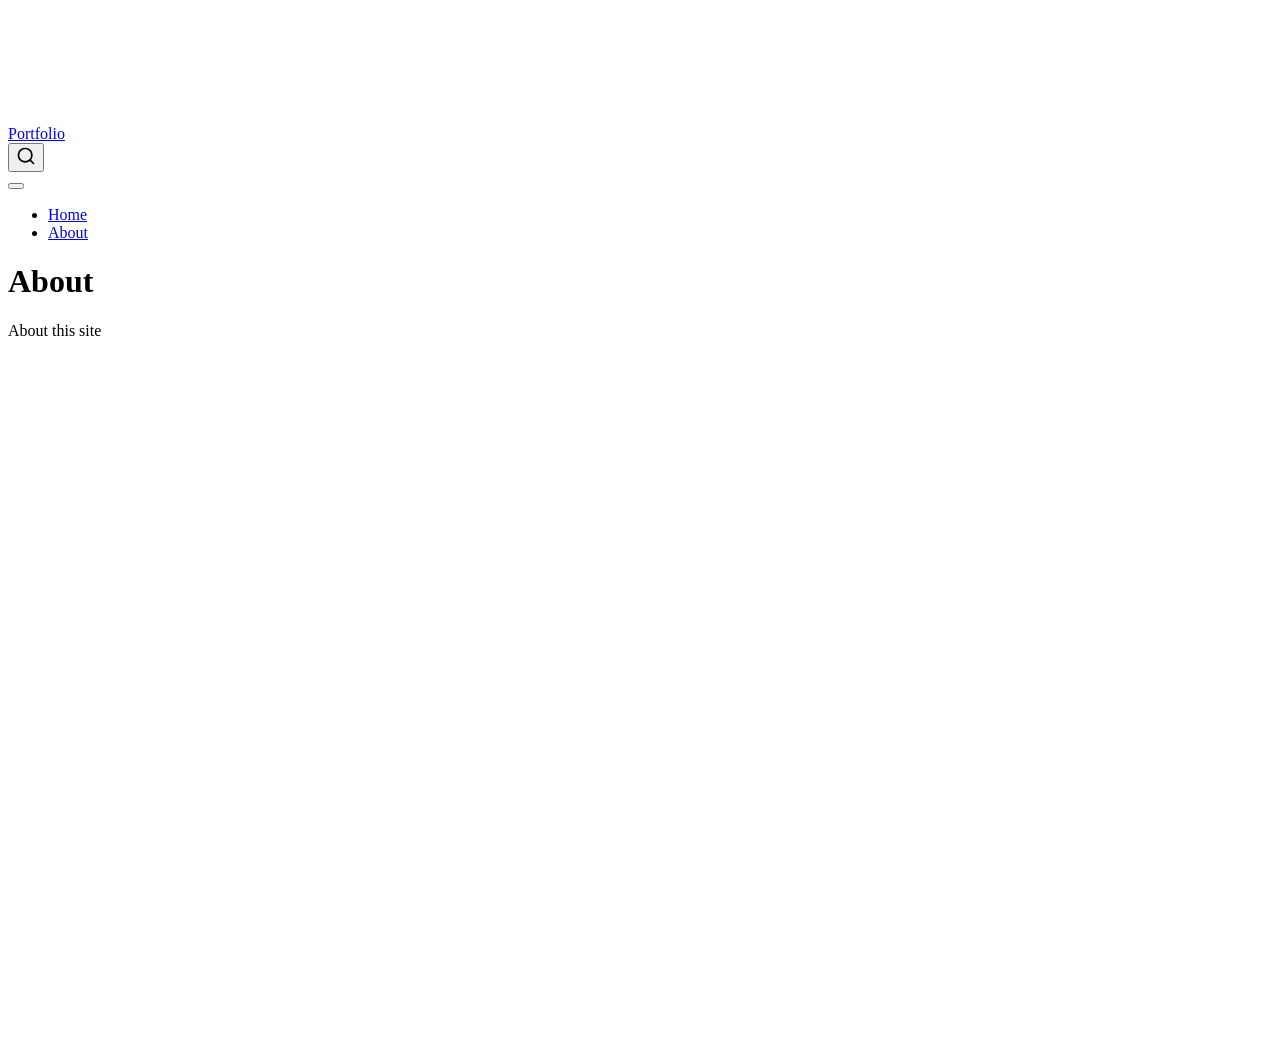
==== about.html @ 215df241 "Built site for gh-pages" ====
<!DOCTYPE html>
<html xmlns="http://www.w3.org/1999/xhtml" lang="en" xml:lang="en"><head>

<meta charset="utf-8">
<meta name="generator" content="quarto-1.10.18">

<meta name="viewport" content="width=device-width, initial-scale=1.0, user-scalable=yes">


<title>About – Portfolio</title>
<style>
/* Default styles provided by pandoc.
** See https://pandoc.org/MANUAL.html#variables-for-html for config info.
*/
span.smallcaps{font-variant: small-caps;}
div.columns{display: flex; gap: 1.5em;}
div.column{flex: auto;}
@media screen {
div.columns{gap: min(4vw, 1.5em);}
div.column{overflow-x: auto;}
}
div.hanging-indent{margin-left: 1.5em; text-indent: -1.5em;}
ul.task-list{list-style: none;}
ul.task-list li input[type="checkbox"] {
  width: 0.8em;
  margin: 0 0.8em 0.2em -1em; /* quarto-specific, see https://github.com/quarto-dev/quarto-cli/issues/4556 */ 
  vertical-align: middle;
}
</style>


<script src="site_libs/quarto-nav/quarto-nav.js"></script>
<script src="site_libs/quarto-nav/headroom.min.js"></script>
<script src="site_libs/clipboard/clipboard.min.js"></script>
<script src="site_libs/quarto-search/autocomplete.umd.js"></script>
<script src="site_libs/quarto-search/fuse.min.js"></script>
<script src="site_libs/quarto-search/quarto-search.js"></script>
<meta name="quarto:offset" content="./">
<script src="site_libs/quarto-html/quarto.js" type="module"></script>
<script src="site_libs/quarto-html/tabsets/tabsets.js" type="module"></script>
<script src="site_libs/quarto-html/popper.min.js"></script>
<script src="site_libs/quarto-html/tippy.umd.min.js"></script>
<script src="site_libs/quarto-html/anchor.min.js"></script>
<link href="site_libs/quarto-html/tippy.css" rel="stylesheet">
<link href="site_libs/quarto-html/quarto-syntax-highlighting-64a204ab8560d761af7679ceaba22944.css" rel="stylesheet" id="quarto-text-highlighting-styles">
<script src="site_libs/bootstrap/bootstrap.min.js"></script>
<link href="site_libs/bootstrap/bootstrap-icons.css" rel="stylesheet">
<link href="site_libs/bootstrap/bootstrap-445b8638c3d06994fee0907d791121c4.min.css" rel="stylesheet" append-hash="true" id="quarto-bootstrap" data-mode="light">
<script id="quarto-search-options" type="application/json">{
  "location": "navbar",
  "copy-button": false,
  "collapse-after": 3,
  "panel-placement": "end",
  "type": "overlay",
  "limit": 50,
  "keyboard-shortcut": [
    "f",
    "/",
    "s"
  ],
  "show-item-context": false,
  "language": {
    "search-no-results-text": "No results",
    "search-matching-documents-text": "matching documents",
    "search-copy-link-title": "Copy link to search",
    "search-hide-matches-text": "Hide additional matches",
    "search-more-match-text": "more match in this document",
    "search-more-matches-text": "more matches in this document",
    "search-clear-button-title": "Clear",
    "search-text-placeholder": "",
    "search-detached-cancel-button-title": "Cancel",
    "search-submit-button-title": "Submit",
    "search-label": "Search"
  }
}</script>


<link rel="stylesheet" href="styles.css">
</head>

<body class="nav-fixed quarto-light">

<div id="quarto-search-results"></div>
  <header id="quarto-header" class="headroom fixed-top">
    <nav class="navbar navbar-expand-lg " data-bs-theme="dark">
      <div class="navbar-container container-fluid">
      <div class="navbar-brand-container mx-auto">
    <a class="navbar-brand" href="./index.html">
    <span class="navbar-title">Portfolio</span>
    </a>
  </div>
            <div id="quarto-search" class="" title="Search"></div>
          <button class="navbar-toggler" type="button" data-bs-toggle="collapse" data-bs-target="#navbarCollapse" aria-controls="navbarCollapse" role="menu" aria-expanded="false" aria-label="Toggle navigation" onclick="if (window.quartoToggleHeadroom) { window.quartoToggleHeadroom(); }">
  <span class="navbar-toggler-icon"></span>
</button>
          <div class="collapse navbar-collapse" id="navbarCollapse">
            <ul class="navbar-nav navbar-nav-scroll me-auto">
  <li class="nav-item">
    <a class="nav-link" href="./index.html"> 
<span class="menu-text">Home</span></a>
  </li>  
  <li class="nav-item">
    <a class="nav-link active" href="./about.html" aria-current="page"> 
<span class="menu-text">About</span></a>
  </li>  
</ul>
          </div> <!-- /navcollapse -->
            <div class="quarto-navbar-tools">
</div>
      </div> <!-- /container-fluid -->
    </nav>
</header>
<!-- content -->
<div id="quarto-content" class="quarto-container page-columns page-rows-contents page-layout-article page-navbar">
<!-- sidebar -->
<!-- margin-sidebar -->
    <div id="quarto-margin-sidebar" class="sidebar margin-sidebar zindex-bottom">
        
    </div>
<!-- main -->
<main class="content" id="quarto-document-content">

<header id="title-block-header" class="quarto-title-block default">
<div class="quarto-title">
<h1 class="title">About</h1>
</div>



<div class="quarto-title-meta">

    
  
    
  </div>
  


</header>


<p>About this site</p>



</main> <!-- /main -->
<script id="quarto-html-after-body" type="application/javascript">
  window.document.addEventListener("DOMContentLoaded", function (event) {
    const icon = "";
    const anchorJS = new window.AnchorJS();
    anchorJS.options = {
      placement: 'right',
      icon: icon
    };
    anchorJS.add('.anchored');
    const isCodeAnnotation = (el) => {
      for (const clz of el.classList) {
        if (clz.startsWith('code-annotation-')) {                     
          return true;
        }
      }
      return false;
    }
    const onCopySuccess = function(e) {
      // button target
      const button = e.trigger;
      // don't keep focus
      button.blur();
      // flash "checked"
      button.classList.add('code-copy-button-checked');
      var currentTitle = button.getAttribute("title");
      button.setAttribute("title", "Copied!");
      let tooltip;
      if (window.bootstrap) {
        button.setAttribute("data-bs-toggle", "tooltip");
        button.setAttribute("data-bs-placement", "left");
        button.setAttribute("data-bs-title", "Copied!");
        tooltip = new bootstrap.Tooltip(button, 
          { trigger: "manual", 
            customClass: "code-copy-button-tooltip",
            offset: [0, -8]});
        tooltip.show();    
      }
      setTimeout(function() {
        if (tooltip) {
          tooltip.hide();
          button.removeAttribute("data-bs-title");
          button.removeAttribute("data-bs-toggle");
          button.removeAttribute("data-bs-placement");
        }
        button.setAttribute("title", currentTitle);
        button.classList.remove('code-copy-button-checked');
      }, 1000);
      // clear code selection
      e.clearSelection();
    }
    const getTextToCopy = function(trigger) {
      const outerScaffold = trigger.parentElement.cloneNode(true);
      const codeEl = outerScaffold.querySelector('code');
      for (const childEl of codeEl.children) {
        if (isCodeAnnotation(childEl)) {
          childEl.remove();
        }
      }
      return codeEl.innerText;
    }
    const clipboard = new window.ClipboardJS('.code-copy-button:not([data-in-quarto-modal])', {
      text: getTextToCopy
    });
    clipboard.on('success', onCopySuccess);
    if (window.document.getElementById('quarto-embedded-source-code-modal')) {
      const clipboardModal = new window.ClipboardJS('.code-copy-button[data-in-quarto-modal]', {
        text: getTextToCopy,
        container: window.document.getElementById('quarto-embedded-source-code-modal')
      });
      clipboardModal.on('success', onCopySuccess);
    }
      var localhostRegex = new RegExp(/^(?:http|https):\/\/localhost\:?[0-9]*\//);
      var mailtoRegex = new RegExp(/^mailto:/);
        var filterRegex = new RegExp('/' + window.location.host + '/');
      var isInternal = (href) => {
          return filterRegex.test(href) || localhostRegex.test(href) || mailtoRegex.test(href);
      }
      // Inspect non-navigation links and adorn them if external
     var links = window.document.querySelectorAll('a[href]:not(.nav-link):not(.navbar-brand):not(.toc-action):not(.sidebar-link):not(.sidebar-item-toggle):not(.pagination-link):not(.no-external):not([aria-hidden]):not(.dropdown-item):not(.quarto-navigation-tool):not(.about-link)');
      for (var i=0; i<links.length; i++) {
        const link = links[i];
        if (!isInternal(link.href)) {
          // undo the damage that might have been done by quarto-nav.js in the case of
          // links that we want to consider external
          if (link.dataset.originalHref !== undefined) {
            link.href = link.dataset.originalHref;
          }
        }
      }
    function tippyHover(el, contentFn, onTriggerFn, onUntriggerFn) {
      const config = {
        allowHTML: true,
        maxWidth: 500,
        delay: 100,
        arrow: false,
        appendTo: function(el) {
            return el.parentElement;
        },
        interactive: true,
        interactiveBorder: 10,
        theme: 'quarto',
        placement: 'bottom-start',
      };
      if (contentFn) {
        config.content = contentFn;
      }
      if (onTriggerFn) {
        config.onTrigger = onTriggerFn;
      }
      if (onUntriggerFn) {
        config.onUntrigger = onUntriggerFn;
      }
      window.tippy(el, config); 
    }
    const noterefs = window.document.querySelectorAll('a[role="doc-noteref"]');
    for (var i=0; i<noterefs.length; i++) {
      const ref = noterefs[i];
      tippyHover(ref, function() {
        // use id or data attribute instead here
        let href = ref.getAttribute('data-footnote-href') || ref.getAttribute('href');
        try { href = new URL(href).hash; } catch {}
        const id = href.replace(/^#\/?/, "");
        const note = window.document.getElementById(id);
        if (note) {
          return note.innerHTML;
        } else {
          return "";
        }
      });
    }
    const xrefs = window.document.querySelectorAll('a.quarto-xref');
    const processXRef = (id, note) => {
      // Strip column container classes
      const stripColumnClz = (el) => {
        el.classList.remove("page-full", "page-columns");
        if (el.children) {
          for (const child of el.children) {
            stripColumnClz(child);
          }
        }
      }
      stripColumnClz(note)
      if (id === null || id.startsWith('sec-')) {
        // Special case sections, only their first couple elements
        const container = document.createElement("div");
        if (note.children && note.children.length > 2) {
          container.appendChild(note.children[0].cloneNode(true));
          for (let i = 1; i < note.children.length; i++) {
            const child = note.children[i];
            if (child.tagName === "P" && child.innerText === "") {
              continue;
            } else {
              container.appendChild(child.cloneNode(true));
              break;
            }
          }
          if (window.Quarto?.typesetMath) {
            window.Quarto.typesetMath(container);
          }
          return container.innerHTML
        } else {
          if (window.Quarto?.typesetMath) {
            window.Quarto.typesetMath(note);
          }
          return note.innerHTML;
        }
      } else {
        // Remove any anchor links if they are present
        const anchorLink = note.querySelector('a.anchorjs-link');
        if (anchorLink) {
          anchorLink.remove();
        }
        if (window.Quarto?.typesetMath) {
          window.Quarto.typesetMath(note);
        }
        if (note.classList.contains("callout")) {
          return note.outerHTML;
        } else {
          return note.innerHTML;
        }
      }
    }
    for (var i=0; i<xrefs.length; i++) {
      const xref = xrefs[i];
      tippyHover(xref, undefined, function(instance) {
        instance.disable();
        let url = xref.getAttribute('href');
        let hash = undefined; 
        if (url.startsWith('#')) {
          hash = url;
        } else {
          try { hash = new URL(url).hash; } catch {}
        }
        if (hash) {
          const id = hash.replace(/^#\/?/, "");
          const note = window.document.getElementById(id);
          if (note !== null) {
            try {
              const html = processXRef(id, note.cloneNode(true));
              instance.setContent(html);
            } finally {
              instance.enable();
              instance.show();
            }
          } else {
            // See if we can fetch this
            fetch(url.split('#')[0])
            .then(res => res.text())
            .then(html => {
              const parser = new DOMParser();
              const htmlDoc = parser.parseFromString(html, "text/html");
              const note = htmlDoc.getElementById(id);
              if (note !== null) {
                const html = processXRef(id, note);
                instance.setContent(html);
              } 
            }).finally(() => {
              instance.enable();
              instance.show();
            });
          }
        } else {
          // See if we can fetch a full url (with no hash to target)
          // This is a special case and we should probably do some content thinning / targeting
          fetch(url)
          .then(res => res.text())
          .then(html => {
            const parser = new DOMParser();
            const htmlDoc = parser.parseFromString(html, "text/html");
            const note = htmlDoc.querySelector('main.content');
            if (note !== null) {
              // This should only happen for chapter cross references
              // (since there is no id in the URL)
              // remove the first header
              if (note.children.length > 0 && note.children[0].tagName === "HEADER") {
                note.children[0].remove();
              }
              const html = processXRef(null, note);
              instance.setContent(html);
            } 
          }).finally(() => {
            instance.enable();
            instance.show();
          });
        }
      }, function(instance) {
      });
    }
        let selectedAnnoteEl;
        const selectorForAnnotation = ( cell, annotation) => {
          let cellAttr = 'data-code-cell="' + cell + '"';
          let lineAttr = 'data-code-annotation="' +  annotation + '"';
          const selector = 'span[' + cellAttr + '][' + lineAttr + ']';
          return selector;
        }
        const selectCodeLines = (annoteEl) => {
          const doc = window.document;
          const targetCell = annoteEl.getAttribute("data-target-cell");
          const targetAnnotation = annoteEl.getAttribute("data-target-annotation");
          const annoteSpan = window.document.querySelector(selectorForAnnotation(targetCell, targetAnnotation));
          const lines = annoteSpan.getAttribute("data-code-lines").split(",");
          const lineIds = lines.map((line) => {
            return targetCell + "-" + line;
          })
          let top = null;
          let height = null;
          let parent = null;
          if (lineIds.length > 0) {
              //compute the position of the single el (top and bottom and make a div)
              const el = window.document.getElementById(lineIds[0]);
              top = el.offsetTop;
              height = el.offsetHeight;
              parent = el.parentElement.parentElement;
            if (lineIds.length > 1) {
              const lastEl = window.document.getElementById(lineIds[lineIds.length - 1]);
              const bottom = lastEl.offsetTop + lastEl.offsetHeight;
              height = bottom - top;
            }
            if (top !== null && height !== null && parent !== null) {
              // cook up a div (if necessary) and position it 
              let div = window.document.getElementById("code-annotation-line-highlight");
              if (div === null) {
                div = window.document.createElement("div");
                div.setAttribute("id", "code-annotation-line-highlight");
                div.style.position = 'absolute';
                parent.appendChild(div);
              }
              div.style.top = top - 2 + "px";
              div.style.height = height + 4 + "px";
              div.style.left = 0;
              let gutterDiv = window.document.getElementById("code-annotation-line-highlight-gutter");
              if (gutterDiv === null) {
                gutterDiv = window.document.createElement("div");
                gutterDiv.setAttribute("id", "code-annotation-line-highlight-gutter");
                gutterDiv.style.position = 'absolute';
                const codeCell = window.document.getElementById(targetCell);
                const gutter = codeCell.querySelector('.code-annotation-gutter');
                gutter.appendChild(gutterDiv);
              }
              gutterDiv.style.top = top - 2 + "px";
              gutterDiv.style.height = height + 4 + "px";
            }
            selectedAnnoteEl = annoteEl;
          }
        };
        const unselectCodeLines = () => {
          const elementsIds = ["code-annotation-line-highlight", "code-annotation-line-highlight-gutter"];
          elementsIds.forEach((elId) => {
            const div = window.document.getElementById(elId);
            if (div) {
              div.remove();
            }
          });
          selectedAnnoteEl = undefined;
        };
          // Handle positioning of the toggle
      window.addEventListener(
        "resize",
        throttle(() => {
          elRect = undefined;
          if (selectedAnnoteEl) {
            selectCodeLines(selectedAnnoteEl);
          }
        }, 10)
      );
      function throttle(fn, ms) {
      let throttle = false;
      let timer;
        return (...args) => {
          if(!throttle) { // first call gets through
              fn.apply(this, args);
              throttle = true;
          } else { // all the others get throttled
              if(timer) clearTimeout(timer); // cancel #2
              timer = setTimeout(() => {
                fn.apply(this, args);
                timer = throttle = false;
              }, ms);
          }
        };
      }
        // Attach click handler to the DT
        const annoteDls = window.document.querySelectorAll('dt[data-target-cell]');
        for (const annoteDlNode of annoteDls) {
          annoteDlNode.addEventListener('click', (event) => {
            const clickedEl = event.target;
            if (clickedEl !== selectedAnnoteEl) {
              unselectCodeLines();
              const activeEl = window.document.querySelector('dt[data-target-cell].code-annotation-active');
              if (activeEl) {
                activeEl.classList.remove('code-annotation-active');
              }
              selectCodeLines(clickedEl);
              clickedEl.classList.add('code-annotation-active');
            } else {
              // Unselect the line
              unselectCodeLines();
              clickedEl.classList.remove('code-annotation-active');
            }
          });
        }
    const findCites = (el) => {
      const parentEl = el.parentElement;
      if (parentEl) {
        const cites = parentEl.dataset.cites;
        if (cites) {
          return {
            el,
            cites: cites.split(' ')
          };
        } else {
          return findCites(el.parentElement)
        }
      } else {
        return undefined;
      }
    };
    var bibliorefs = window.document.querySelectorAll('a[role="doc-biblioref"]');
    for (var i=0; i<bibliorefs.length; i++) {
      const ref = bibliorefs[i];
      const citeInfo = findCites(ref);
      if (citeInfo) {
        tippyHover(citeInfo.el, function() {
          var popup = window.document.createElement('div');
          citeInfo.cites.forEach(function(cite) {
            var citeDiv = window.document.createElement('div');
            citeDiv.classList.add('hanging-indent');
            citeDiv.classList.add('csl-entry');
            var biblioDiv = window.document.getElementById('ref-' + cite);
            if (biblioDiv) {
              citeDiv.innerHTML = biblioDiv.innerHTML;
            }
            popup.appendChild(citeDiv);
          });
          return popup.innerHTML;
        });
      }
    }
  });
  </script>
</div> <!-- /content -->




</body></html>
---- site_libs/quarto-html/tippy.css ----
.tippy-box[data-animation=fade][data-state=hidden]{opacity:0}[data-tippy-root]{max-width:calc(100vw - 10px)}.tippy-box{position:relative;background-color:#333;color:#fff;border-radius:4px;font-size:14px;line-height:1.4;white-space:normal;outline:0;transition-property:transform,visibility,opacity}.tippy-box[data-placement^=top]>.tippy-arrow{bottom:0}.tippy-box[data-placement^=top]>.tippy-arrow:before{bottom:-7px;left:0;border-width:8px 8px 0;border-top-color:initial;transform-origin:center top}.tippy-box[data-placement^=bottom]>.tippy-arrow{top:0}.tippy-box[data-placement^=bottom]>.tippy-arrow:before{top:-7px;left:0;border-width:0 8px 8px;border-bottom-color:initial;transform-origin:center bottom}.tippy-box[data-placement^=left]>.tippy-arrow{right:0}.tippy-box[data-placement^=left]>.tippy-arrow:before{border-width:8px 0 8px 8px;border-left-color:initial;right:-7px;transform-origin:center left}.tippy-box[data-placement^=right]>.tippy-arrow{left:0}.tippy-box[data-placement^=right]>.tippy-arrow:before{left:-7px;border-width:8px 8px 8px 0;border-right-color:initial;transform-origin:center right}.tippy-box[data-inertia][data-state=visible]{transition-timing-function:cubic-bezier(.54,1.5,.38,1.11)}.tippy-arrow{width:16px;height:16px;color:#333}.tippy-arrow:before{content:"";position:absolute;border-color:transparent;border-style:solid}.tippy-content{position:relative;padding:5px 9px;z-index:1}
---- site_libs/quarto-html/quarto-syntax-highlighting-64a204ab8560d761af7679ceaba22944.css ----
/* quarto syntax highlight colors */
:root {
  --quarto-hl-ot-color: #003B4F;
  --quarto-hl-at-color: #657422;
  --quarto-hl-ss-color: #20794D;
  --quarto-hl-an-color: #5E5E5E;
  --quarto-hl-fu-color: #4758AB;
  --quarto-hl-st-color: #20794D;
  --quarto-hl-cf-color: #003B4F;
  --quarto-hl-op-color: #5E5E5E;
  --quarto-hl-er-color: #AD0000;
  --quarto-hl-bn-color: #AD0000;
  --quarto-hl-al-color: #AD0000;
  --quarto-hl-va-color: #111111;
  --quarto-hl-bu-color: inherit;
  --quarto-hl-ex-color: inherit;
  --quarto-hl-pp-color: #AD0000;
  --quarto-hl-in-color: #5E5E5E;
  --quarto-hl-vs-color: #20794D;
  --quarto-hl-wa-color: #5E5E5E;
  --quarto-hl-do-color: #5E5E5E;
  --quarto-hl-im-color: #00769E;
  --quarto-hl-ch-color: #20794D;
  --quarto-hl-dt-color: #AD0000;
  --quarto-hl-fl-color: #AD0000;
  --quarto-hl-co-color: #5E5E5E;
  --quarto-hl-cv-color: #5E5E5E;
  --quarto-hl-cn-color: #8f5902;
  --quarto-hl-sc-color: #5E5E5E;
  --quarto-hl-dv-color: #AD0000;
  --quarto-hl-kw-color: #003B4F;
}

/* other quarto variables */
:root {
  --quarto-font-monospace: SFMono-Regular, Menlo, Monaco, Consolas, "Liberation Mono", "Courier New", monospace;
}

/* syntax highlight based on Pandoc's rules */
pre > code.sourceCode > span {
  color: #003B4F;
}

code.sourceCode > span {
  color: #003B4F;
}

div.sourceCode,
div.sourceCode pre.sourceCode {
  color: #003B4F;
}

/* Normal */
code span {
  color: #003B4F;
}

/* Alert */
code span.al {
  color: #AD0000;
  font-style: inherit;
}

/* Annotation */
code span.an {
  color: #5E5E5E;
  font-style: inherit;
}

/* Attribute */
code span.at {
  color: #657422;
  font-style: inherit;
}

/* BaseN */
code span.bn {
  color: #AD0000;
  font-style: inherit;
}

/* BuiltIn */
code span.bu {
  font-style: inherit;
}

/* ControlFlow */
code span.cf {
  color: #003B4F;
  font-weight: bold;
  font-style: inherit;
}

/* Char */
code span.ch {
  color: #20794D;
  font-style: inherit;
}

/* Constant */
code span.cn {
  color: #8f5902;
  font-style: inherit;
}

/* Comment */
code span.co {
  color: #5E5E5E;
  font-style: inherit;
}

/* CommentVar */
code span.cv {
  color: #5E5E5E;
  font-style: italic;
}

/* Documentation */
code span.do {
  color: #5E5E5E;
  font-style: italic;
}

/* DataType */
code span.dt {
  color: #AD0000;
  font-style: inherit;
}

/* DecVal */
code span.dv {
  color: #AD0000;
  font-style: inherit;
}

/* Error */
code span.er {
  color: #AD0000;
  font-style: inherit;
}

/* Extension */
code span.ex {
  font-style: inherit;
}

/* Float */
code span.fl {
  color: #AD0000;
  font-style: inherit;
}

/* Function */
code span.fu {
  color: #4758AB;
  font-style: inherit;
}

/* Import */
code span.im {
  color: #00769E;
  font-style: inherit;
}

/* Information */
code span.in {
  color: #5E5E5E;
  font-style: inherit;
}

/* Keyword */
code span.kw {
  color: #003B4F;
  font-weight: bold;
  font-style: inherit;
}

/* Operator */
code span.op {
  color: #5E5E5E;
  font-style: inherit;
}

/* Other */
code span.ot {
  color: #003B4F;
  font-style: inherit;
}

/* Preprocessor */
code span.pp {
  color: #AD0000;
  font-style: inherit;
}

/* SpecialChar */
code span.sc {
  color: #5E5E5E;
  font-style: inherit;
}

/* SpecialString */
code span.ss {
  color: #20794D;
  font-style: inherit;
}

/* String */
code span.st {
  color: #20794D;
  font-style: inherit;
}

/* Variable */
code span.va {
  color: #111111;
  font-style: inherit;
}

/* VerbatimString */
code span.vs {
  color: #20794D;
  font-style: inherit;
}

/* Warning */
code span.wa {
  color: #5E5E5E;
  font-style: italic;
}

.prevent-inlining {
  content: "</";
}

/*# sourceMappingURL=9d8d5bb603a83b8298b89080a598c93b.css.map */
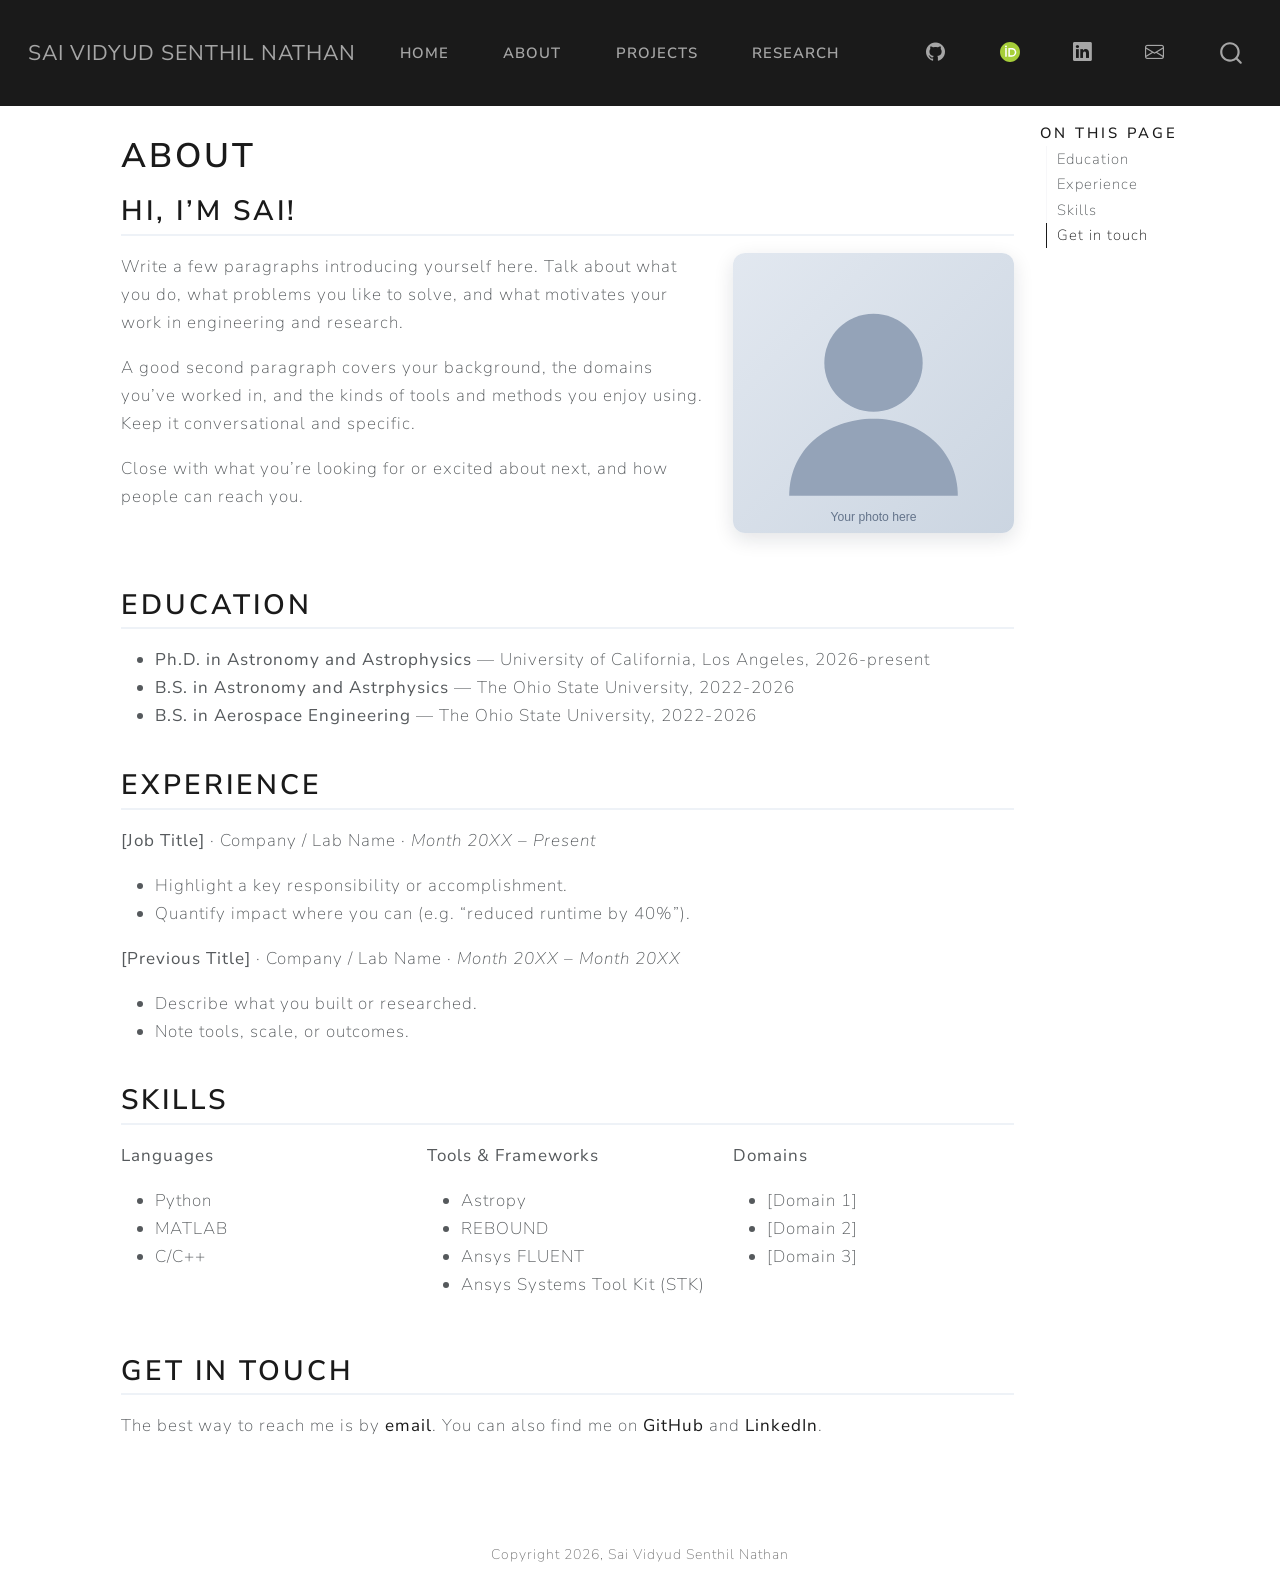
==== commit 9b0e8d24: "Built site for gh-pages" ====
--- a/about.html
+++ b/about.html
@@ -7,7 +7,7 @@
 <meta name="viewport" content="width=device-width, initial-scale=1.0, user-scalable=yes">
 
 
-<title>About – Portfolio</title>
+<title>About – Sai Vidyud Senthil Nathan</title>
 <style>
 /* Default styles provided by pandoc.
 ** See https://pandoc.org/MANUAL.html#variables-for-html for config info.
@@ -36,6 +36,7 @@
 <script src="site_libs/quarto-search/fuse.min.js"></script>
 <script src="site_libs/quarto-search/quarto-search.js"></script>
 <meta name="quarto:offset" content="./">
+<link href="./images/rocket-takeoff.svg" rel="icon" type="image/svg+xml">
 <script src="site_libs/quarto-html/quarto.js" type="module"></script>
 <script src="site_libs/quarto-html/tabsets/tabsets.js" type="module"></script>
 <script src="site_libs/quarto-html/popper.min.js"></script>
@@ -45,7 +46,7 @@
 <link href="site_libs/quarto-html/quarto-syntax-highlighting-64a204ab8560d761af7679ceaba22944.css" rel="stylesheet" id="quarto-text-highlighting-styles">
 <script src="site_libs/bootstrap/bootstrap.min.js"></script>
 <link href="site_libs/bootstrap/bootstrap-icons.css" rel="stylesheet">
-<link href="site_libs/bootstrap/bootstrap-445b8638c3d06994fee0907d791121c4.min.css" rel="stylesheet" append-hash="true" id="quarto-bootstrap" data-mode="light">
+<link href="site_libs/bootstrap/bootstrap-fffcc83da580e2ed87ac80961a879285.min.css" rel="stylesheet" append-hash="true" id="quarto-bootstrap" data-mode="light">
 <script id="quarto-search-options" type="application/json">{
   "location": "navbar",
   "copy-button": false,
@@ -86,7 +87,7 @@
       <div class="navbar-container container-fluid">
       <div class="navbar-brand-container mx-auto">
     <a class="navbar-brand" href="./index.html">
-    <span class="navbar-title">Portfolio</span>
+    <span class="navbar-title">Sai Vidyud Senthil Nathan</span>
     </a>
   </div>
             <div id="quarto-search" class="" title="Search"></div>
@@ -103,6 +104,35 @@
     <a class="nav-link active" href="./about.html" aria-current="page"> 
 <span class="menu-text">About</span></a>
   </li>  
+  <li class="nav-item">
+    <a class="nav-link" href="./projects.html"> 
+<span class="menu-text">Projects</span></a>
+  </li>  
+  <li class="nav-item">
+    <a class="nav-link" href="./research.html"> 
+<span class="menu-text">Research</span></a>
+  </li>  
+</ul>
+            <ul class="navbar-nav navbar-nav-scroll ms-auto">
+  <li class="nav-item compact">
+    <a class="nav-link" href="https://github.com/saividyud"> <i class="bi bi-github" role="img" aria-label="GitHub">
+</i> 
+<span class="menu-text"></span></a>
+  </li>  
+  <li class="nav-item">
+    <a class="nav-link" href="https://orcid.org/0009-0002-8105-1207"> 
+<span class="menu-text"><img src="./images/orcid.svg" width="20" height="20" alt="ORCID"></span></a>
+  </li>  
+  <li class="nav-item compact">
+    <a class="nav-link" href="https://www.linkedin.com/in/sai-vidyud-senthil-nathan/"> <i class="bi bi-linkedin" role="img" aria-label="LinkedIn">
+</i> 
+<span class="menu-text"></span></a>
+  </li>  
+  <li class="nav-item compact">
+    <a class="nav-link" href="mailto:saividyud@g.ucla.edu"> <i class="bi bi-envelope" role="img" aria-label="Email">
+</i> 
+<span class="menu-text"></span></a>
+  </li>  
 </ul>
           </div> <!-- /navcollapse -->
             <div class="quarto-navbar-tools">
@@ -114,8 +144,17 @@
 <div id="quarto-content" class="quarto-container page-columns page-rows-contents page-layout-article page-navbar">
 <!-- sidebar -->
 <!-- margin-sidebar -->
-    <div id="quarto-margin-sidebar" class="sidebar margin-sidebar zindex-bottom">
-        
+    <div id="quarto-margin-sidebar" class="sidebar margin-sidebar">
+        <nav id="TOC" role="doc-toc" class="toc-active">
+    <h2 id="toc-title">On this page</h2>
+   
+  <ul>
+  <li><a href="#education" id="toc-education" class="nav-link active" data-scroll-target="#education">Education</a></li>
+  <li><a href="#experience" id="toc-experience" class="nav-link" data-scroll-target="#experience">Experience</a></li>
+  <li><a href="#skills" id="toc-skills" class="nav-link" data-scroll-target="#skills">Skills</a></li>
+  <li><a href="#get-in-touch" id="toc-get-in-touch" class="nav-link" data-scroll-target="#get-in-touch">Get in touch</a></li>
+  </ul>
+</nav>
     </div>
 <!-- main -->
 <main class="content" id="quarto-document-content">
@@ -139,9 +178,76 @@
 </header>
 
 
-<p>About this site</p>
-
-
+<section id="hi-im-sai" class="level2 unnumbered unlisted">
+<h2 class="unnumbered unlisted anchored" data-anchor-id="hi-im-sai">Hi, I’m Sai!</h2>
+<div class="grid">
+<div class="g-col-12 g-col-md-8">
+<p>Write a few paragraphs introducing yourself here. Talk about what you do, what problems you like to solve, and what motivates your work in engineering and research.</p>
+<p>A good second paragraph covers your background, the domains you’ve worked in, and the kinds of tools and methods you enjoy using. Keep it conversational and specific.</p>
+<p>Close with what you’re looking for or excited about next, and how people can reach you.</p>
+</div>
+<div class="g-col-12 g-col-md-4">
+<p><img src="images/profile.svg" class="about-photo img-fluid" alt="Your photo"></p>
+</div>
+</div>
+</section>
+<section id="education" class="level2">
+<h2 class="anchored" data-anchor-id="education">Education</h2>
+<ul>
+<li><strong>Ph.D.&nbsp;in Astronomy and Astrophysics</strong> — University of California, Los Angeles, 2026-present</li>
+<li><strong>B.S. in Astronomy and Astrphysics</strong> — The Ohio State University, 2022-2026</li>
+<li><strong>B.S. in Aerospace Engineering</strong> — The Ohio State University, 2022-2026</li>
+</ul>
+</section>
+<section id="experience" class="level2">
+<h2 class="anchored" data-anchor-id="experience">Experience</h2>
+<p><strong>[Job Title]</strong> · Company / Lab Name · <em>Month 20XX – Present</em></p>
+<ul>
+<li>Highlight a key responsibility or accomplishment.</li>
+<li>Quantify impact where you can (e.g.&nbsp;“reduced runtime by 40%”).</li>
+</ul>
+<p><strong>[Previous Title]</strong> · Company / Lab Name · <em>Month 20XX – Month 20XX</em></p>
+<ul>
+<li>Describe what you built or researched.</li>
+<li>Note tools, scale, or outcomes.</li>
+</ul>
+</section>
+<section id="skills" class="level2">
+<h2 class="anchored" data-anchor-id="skills">Skills</h2>
+<div class="grid">
+<div class="g-col-12 g-col-md-4">
+<p><strong>Languages</strong></p>
+<ul>
+<li>Python</li>
+<li>MATLAB</li>
+<li>C/C++</li>
+</ul>
+</div>
+<div class="g-col-12 g-col-md-4">
+<p><strong>Tools &amp; Frameworks</strong></p>
+<ul>
+<li>Astropy</li>
+<li>REBOUND</li>
+<li>Ansys FLUENT</li>
+<li>Ansys Systems Tool Kit (STK)</li>
+</ul>
+</div>
+<div class="g-col-12 g-col-md-4">
+<p><strong>Domains</strong></p>
+<ul>
+<li>[Domain 1]</li>
+<li>[Domain 2]</li>
+<li>[Domain 3]</li>
+</ul>
+</div>
+</div>
+</section>
+<section id="get-in-touch" class="level2">
+<h2 class="anchored" data-anchor-id="get-in-touch">Get in touch</h2>
+<p>The best way to reach me is by <a href="mailto:saividyud@g.ucla.edu">email</a>. You can also find me on <a href="https://github.com/saividyud">GitHub</a> and <a href="https://www.linkedin.com/in/sai-vidyud-senthil-nathan/">LinkedIn</a>.</p>
+
+
+</section>
 
 </main> <!-- /main -->
 <script id="quarto-html-after-body" type="application/javascript">
@@ -217,7 +323,7 @@
     }
       var localhostRegex = new RegExp(/^(?:http|https):\/\/localhost\:?[0-9]*\//);
       var mailtoRegex = new RegExp(/^mailto:/);
-        var filterRegex = new RegExp('/' + window.location.host + '/');
+        var filterRegex = new RegExp("https:\/\/saividyud\.github\.io\/Portfolio\/");
       var isInternal = (href) => {
           return filterRegex.test(href) || localhostRegex.test(href) || mailtoRegex.test(href);
       }
@@ -545,6 +651,19 @@
   });
   </script>
 </div> <!-- /content -->
+<footer class="footer">
+  <div class="nav-footer">
+    <div class="nav-footer-left">
+      &nbsp;
+    </div>   
+    <div class="nav-footer-center">
+<p>Copyright 2026, Sai Vidyud Senthil Nathan</p>
+</div>
+    <div class="nav-footer-right">
+      &nbsp;
+    </div>
+  </div>
+</footer>
 
 
 
--- a/styles.css
+++ b/styles.css
@@ -0,0 +1,60 @@
+/* ===== Portfolio styles ===== */
+
+:root {
+  --accent: #2563eb;
+}
+
+/* Generous line height for readability */
+body {
+  line-height: 1.65;
+}
+
+/* Section headings get a little breathing room and an accent underline */
+h2 {
+  margin-top: 2.2rem;
+  padding-bottom: 0.3rem;
+  border-bottom: 2px solid #eef2f7;
+}
+
+/* About page photo */
+.about-photo {
+  width: 100%;
+  border-radius: 12px;
+  box-shadow: 0 6px 20px rgba(15, 23, 42, 0.12);
+}
+
+/* Project listing cards */
+.quarto-grid-item {
+  border: 1px solid #e5e7eb;
+  border-radius: 12px;
+  overflow: hidden;
+  transition: transform 0.15s ease, box-shadow 0.15s ease;
+}
+
+.quarto-grid-item:hover {
+  transform: translateY(-3px);
+  box-shadow: 0 10px 24px rgba(15, 23, 42, 0.12);
+}
+
+.quarto-grid-item .card-img-top img {
+  object-fit: cover;
+}
+
+/* Category pills */
+.quarto-grid-item .listing-category,
+.quarto-category {
+  background: #eff6ff;
+  color: var(--accent);
+  border-radius: 999px;
+  padding: 0.1rem 0.6rem;
+  font-size: 0.75rem;
+}
+
+/* Links */
+a {
+  text-decoration: none;
+}
+
+a:hover {
+  text-decoration: underline;
+}
